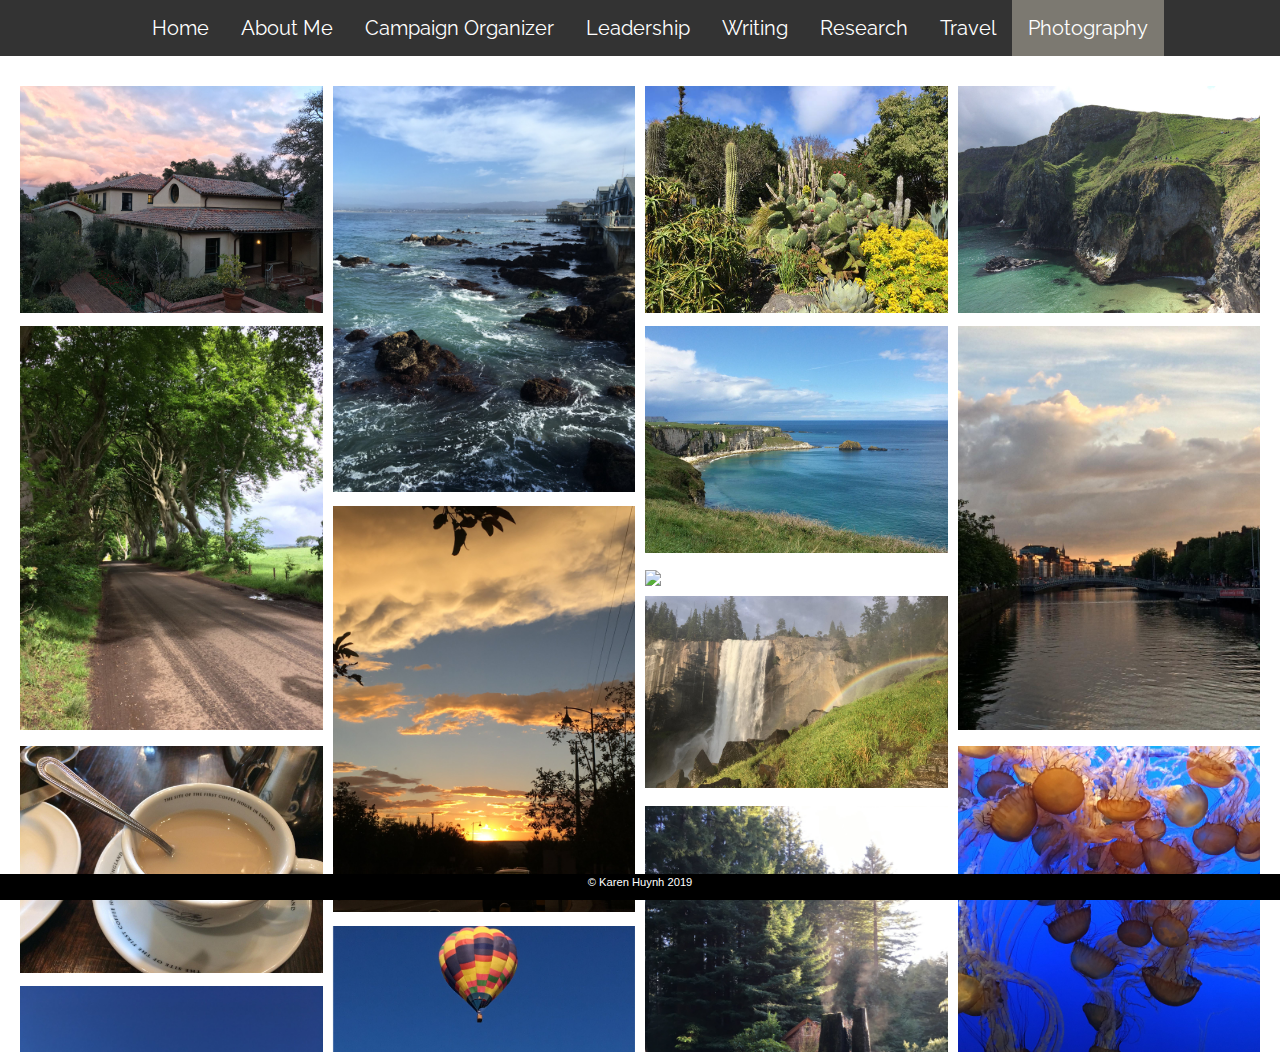
==== photo.html @ 9cfc8cc1 "Add files via upload" ====
<!DOCTYPE html>
<html lang="en" >

<head>
  <meta charset="UTF-8">
  <title>Erin's Website</title>
  <link href="https://fonts.googleapis.com/css?family=Open+Sans+Condensed:300,700" rel="stylesheet">
  <link href='https://fonts.googleapis.com/css?family=Raleway' rel='stylesheet'>

  <link href='https://fonts.googleapis.com/css?family=Josefin Sans' rel='stylesheet'>
  <link rel='stylesheet' href='https://cdnjs.cloudflare.com/ajax/libs/meyer-reset/2.0/reset.min.css'>

  <link rel="stylesheet" href="css/style-travel.css">

  <meta name="viewport" content="width=device-width, initial-scale=1">
  <link rel="stylesheet" href="https://maxcdn.bootstrapcdn.com/bootstrap/3.4.0/css/bootstrap.min.css">
  <script src="https://ajax.googleapis.com/ajax/libs/jquery/3.3.1/jquery.min.js"></script>
  <script src="https://maxcdn.bootstrapcdn.com/bootstrap/3.4.0/js/bootstrap.min.js"></script>

</head>

<body>

  <ul class="nav">
    <li><a href="index.html">Home</a></li>
    <li><a href="about.html">About Me</a></li>
    <li><a href="camp.html">Campaign Organizer</a></li>
    <li><a href="leader.html">Leadership</a></li>
    <li><a href="writing.html">Writing</a></li>
    <li><a href="research.html">Research</a></li>
    <li><a href="travel.html">Travel</a></li>
    <li><a class="active" href="photo.html">Photography</a></li>
  </ul>


  <div class="grid">

    <div class="item photo">
    <div class="content">
      <img class="photothumb" src="images/photography.jpg">
      <div class="middle">
        <div class="text">Stanford Lagunita</div>
      </div>
    </div>
  </div>

  <div class="item photo">
    <div class="content">
      <img class="photothumb" src="images/photography2.jpg">
      <div class="middle">
        <div class="text">Monterey Bay Aquarium</div>
      </div>
    </div>
  </div>

  <div class="item photo">
    <div class="content">
      <img class="photothumb" src="images/photo3.jpg">
      <div class="middle">
        <div class="text">Stanford Cactus Garden</div>
      </div>
    </div>
  </div>

  <div class="item photo">
    <div class="content">
      <img class="photothumb" src="images/photo4.jpg">
      <div class="middle">
        <div class="text">Ireland</div>
      </div>
    </div>
  </div>

  <div class="item photo">
    <div class="content">
      <img class="photothumb" src="images/photo5.jpg">
      <div class="middle">
        <div class="text">The Dark Hedges</div>
      </div>
    </div>
  </div>

  <div class="item photo">
    <div class="content">
      <img class="photothumb" src="images/photo6.jpg">
      <div class="middle">
        <div class="text">Dover, Kent</div>
      </div>
    </div>
  </div>

  <div class="item photo">
    <div class="content">
      <img class="photothumb" src="images/photo7.jpg">
      <div class="middle">
        <div class="text">Dublin, Ireland</div>
      </div>
    </div>
  </div>

  <div class="item photo">
    <div class="content">
      <img class="photothumb" src="images/photo8.jpg">
      <div class="middle">
        <div class="text">Albuquerque, NM</div>
      </div>
    </div>
  </div>

  <div class="item photo">
    <div class="content">
      <img class="photothumb" src="images/photo-SW.jpg">
      <div class="middle">
        <div class="text">Southwest, US</div>
      </div>
    </div>
  </div>

  <div class="item photo">
    <div class="content">
      <img class="photothumb" src="images/photo-vernal.jpg">
      <div class="middle">
        <div class="text">Vernal Falls, Yosemite</div>
      </div>
    </div>
  </div>

  <div class="item photo">
    <div class="content">
      <img class="photothumb" src="images/photo-oxford-oxfordshire.jpg">
      <div class="middle">
        <div class="text">Oxford, Oxfordshire</div>
      </div>
    </div>
  </div>

  <div class="item photo">
    <div class="content">
      <img class="photothumb" src="images/photo-monterey.jpg">
      <div class="middle">
        <div class="text">Monterey Bay Aquarium</div>
      </div>
    </div>
  </div>

  <div class="item photo">
    <div class="content">
      <img class="photothumb" src="images/photo-mendocino.jpg">
      <div class="middle">
        <div class="text">Mendocino, CA</div>
      </div>
    </div>
  </div>

  <div class="item photo">
    <div class="content">
      <img class="photothumb" src="images/photo-balloon2-NM.jpg">
      <div class="middle">
        <div class="text">New Mexico</div>
      </div>
    </div>
  </div>

  <div class="item photo">
    <div class="content">
      <img class="photothumb" src="images/photo-balloon-NM.jpg">
      <div class="middle">
        <div class="text">New Mexico</div>
      </div>
    </div>
  </div>

  <div class="item photo">
    <div class="content">
      <img class="photothumb" src="images/photo-sunrise-NM.jpg">
      <div class="middle">
        <div class="text">New Mexico</div>
      </div>
    </div>
  </div>

  <div class="footer">
    <p>&copy; Karen Huynh 2019</p>
  </div>



</div>
    <script  src="js/index.js"></script>




</body>

</html>
---- css/style-travel.css ----
#block {
  position: relative;
  margin: 100px;
  /* Add shadows to create the "card" effect */
    box-shadow: 0 4px 8px 0 rgba(0,0,0,0.2);
    transition: 0.3s;
    padding-bottom: 30px;
}

#block .number {
  position: absolute;
  top: 0px;
  left: -40px;
  color: rgba(0, 0, 0, 0.25);
  font-family: 'Raleway', sans-serif; font-size: 36px;
  font-weight: bold;
}

#block .heading {
  font-family: 'Raleway', sans-serif;
  font-size: 25px;
  font-weight: bold;
  color: rgb(51,51,51);
  margin-top: 5px;
  padding: 10px;
}

.heading {
  font-family: 'Raleway', sans-serif;
  font-size: 25px;
  font-weight: bold;
  color: rgb(51,51,51);
  margin-top: 5px;
  padding: 10px;
}

#block a {
  color: #42b4d6;
  text-decoration: none
}

#block a:hover {
  text-decoration: none;
}

#block .button {
  margin: 10px;
  font-family: 'Raleway';
  font-size: 15px;
  padding: 20px;
  background-color: white;
  color: black;
    border: 0.5px solid LightGray; 
}

#block .button:hover {
  background-color: LightGray; /* Green */
  color: black;
}

#block .section {
  margin-top: 0px;
  font-family: 'Raleway';
  font-size: 18px;
  line-height: 20px;
  padding: 10px;
  color - rgb(51,51,51);
  margin-bottom: 30px;

}

.section {
  margin-top: 0px;
  font-family: 'Raleway';
  font-size: 18px;
  line-height: 20px;
  padding: 10px;
  color - rgb(51,51,51);
  margin-bottom: 20px;

}

.caption {
  margin-top: 0px;
  font-family: 'Raleway';
  font-size: 15px;
  line-height: 20px;
  padding-left: 10px;
  color - rgb(51,51,51);
  margin-bottom: 00px;

}

#block .photo img {
  height: 100%;
  width: 100%;
  margin-bottom: 0px;
}

#block .section strong {
  font-weight: bold;
}










ul.nav {
  font-family: 'Raleway', sans-serif;
  display: flex;
  justify-content: center;   /* horizontal alignment */
  align-items: center; 
  font-size: calc(0.5vw + 1.5vmin); /*adjust*/
  list-style-type: none;
  margin-top: -20px;
  margin-right: -20px;
  margin-bottom: 20px;
  padding: 0px;
  overflow: hidden;
  background-color: #333;
  position: -webkit-sticky; /* Safari */
  position: sticky;
  top: 0;
  z-index: 3;
}

li {
  float: left;
}

ul.nav li a {
  display: block;
  color: white;
  text-align: center;
  padding: 14px 16px;
  text-decoration: none;
}

ul.nav li a:hover {
  background-color: #969288;
}

.active {
  background-color: #7c7971;
}


/* added */
#header {
  margin-top: -20px;
  margin-left: -20px;  /* used to make it flush against */
  margin-right: -20px;
  position: relative;
  margin-bottom: 20px;
}

#header img {
  position: relative;
  text-align: center;
/*  width: 100%;
  height: 500px;*/
  height: 100%;
  width: 100%;


}

#header .title {
  position: absolute;
  top: 80%;
  left: 50%;
  transform: translate(-50%, -50%);
  font-family: 'Raleway', sans-serif;
  font-size: 36px;
  color: white;
  max-width: 780px;
}


/* Added */ 
#header .open {
  position: absolute;
  top: 5%;
  left: 5%;
  transform: translate(-50%, -50%);
  font-style: 'Roboto Slab', serif;
  font-size: 36px;
  color: white;
  max-width: 780px;
}


.grid {
  margin: 20px;
  margin-top: 50px;
  display: grid;
  grid-gap: 10px;
  grid-template-columns: repeat(auto-fill, minmax(250px,1fr));
  grid-auto-rows: 20px;
  margin-bottom: 100px;
}




/* Non-grid specific CSS */  
body {
  margin: 20px;
	color: #374046;
	background-color: white;
	font-family: 'Open Sans Condensed', sans-serif;
	font-size: 1.15em;
	text-rendering: optimizeLegibility;
	-webkit-font-smoothing: antialiased;

}

.item {
  background-color: #ffffff;
}

.photothumb{
  width: 100%;
  transition: .5s ease;
  backface-visibility: hidden;
}

.title {
  padding: 20px;

 }

.title h3{
  font-size: 1.2em;
  color: #ffffff;
  text-transform: uppercase;
}

.project .title{
  background-color: #607D8B;
}

.blog .title{
  background-color: #ff9800;
}

.photo .title{
  background-color: #f44336;
}

.desc{
  padding: 10px 10px 5px 10px;
}

.desc img{
  width: 50%;
  margin: 0 10px 10px 0;
  float: left;
}

.desc p{
  margin-bottom: 10px;
}


.content {
  position: relative;
/*  width: 50%;
*/}

.middle {
  transition: .5s ease;
  opacity: 0;
  position: absolute;
  top: 50%;
  left: 50%;
  transform: translate(-50%, -50%);
  -ms-transform: translate(-50%, -50%);
  text-align: center;
}

.content:hover .middle {
  opacity: 1;
}

.content:hover .photothumb {
  opacity:0.2; /* how much transparent you want image to be*/
  filter:alpha(opacity=40); /* browser fix*/
  -webkit-opacity:0.2; /*vendor prefixes for website browsers*/
  -moz-opacity:0.2; /* same as above, edited thankx to @ Daniel_Lisik  */
}


.text {
  font-family: "Josefin Sans";
  color: black;
  font-size: 16px;
}

/* Medium screens */
@media only screen and (max-width: 650px) {
  ul {
    flex-wrap: wrap;
    justify-content: flex-start;
  }
  .grid {
    display: grid;
    grid-gap: 10px;
    grid-template-columns: 1fr;
    grid-auto-rows: 20px;
  }

}

.footer {
   position: fixed;
   font-size: 80%;
   left: 0;
   bottom: 0;
   width: 100%;
   background-color: black;
   color: white;
   text-align: center;
}
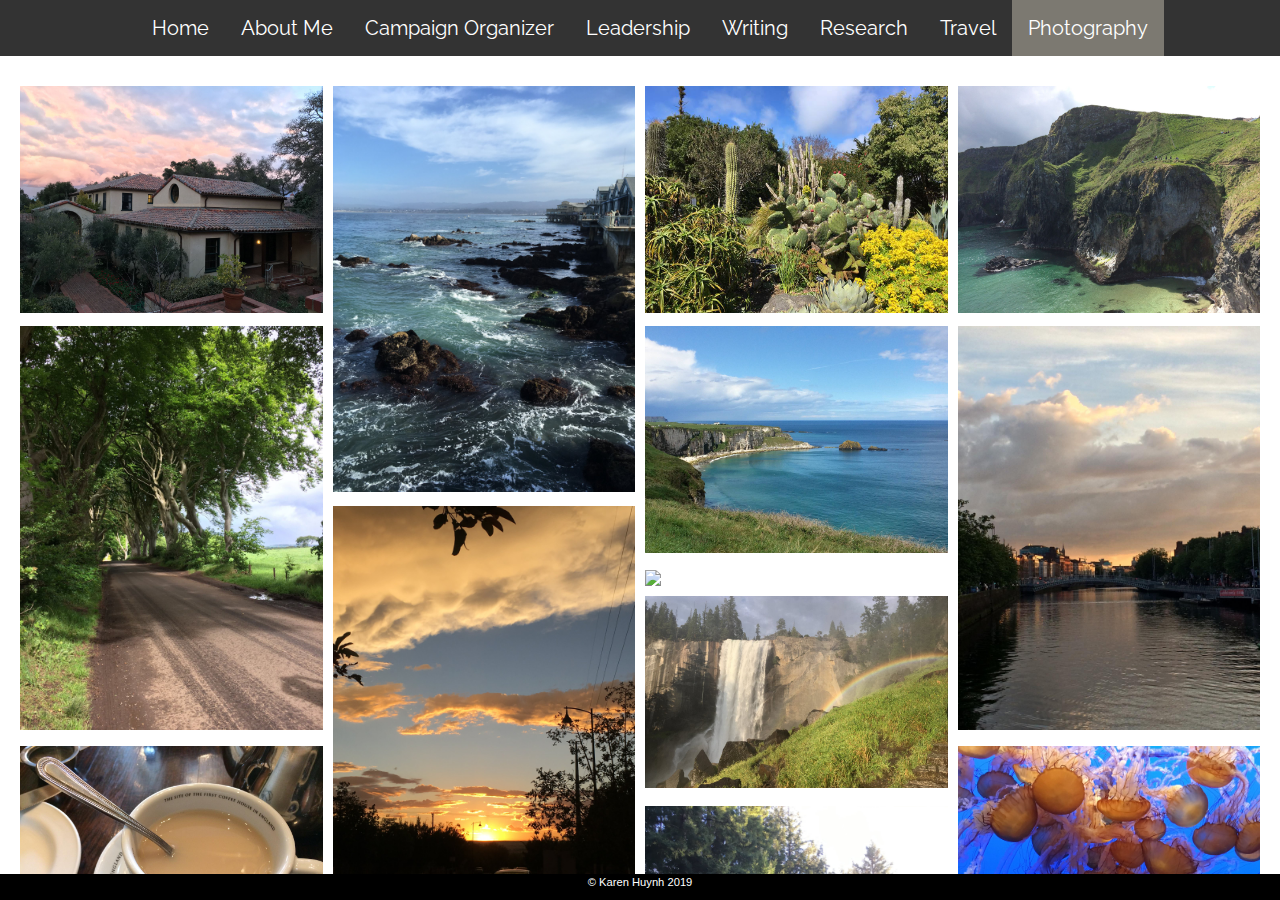
==== commit b01508c3: "Add files via upload" ====
--- a/photo.html
+++ b/photo.html
@@ -186,6 +186,8 @@
 
 
 </div>
+
+    <script src='https://cdnjs.cloudflare.com/ajax/libs/jquery.imagesloaded/4.1.1/imagesloaded.pkgd.min.js'></script>
     <script  src="js/index.js"></script>
 
 
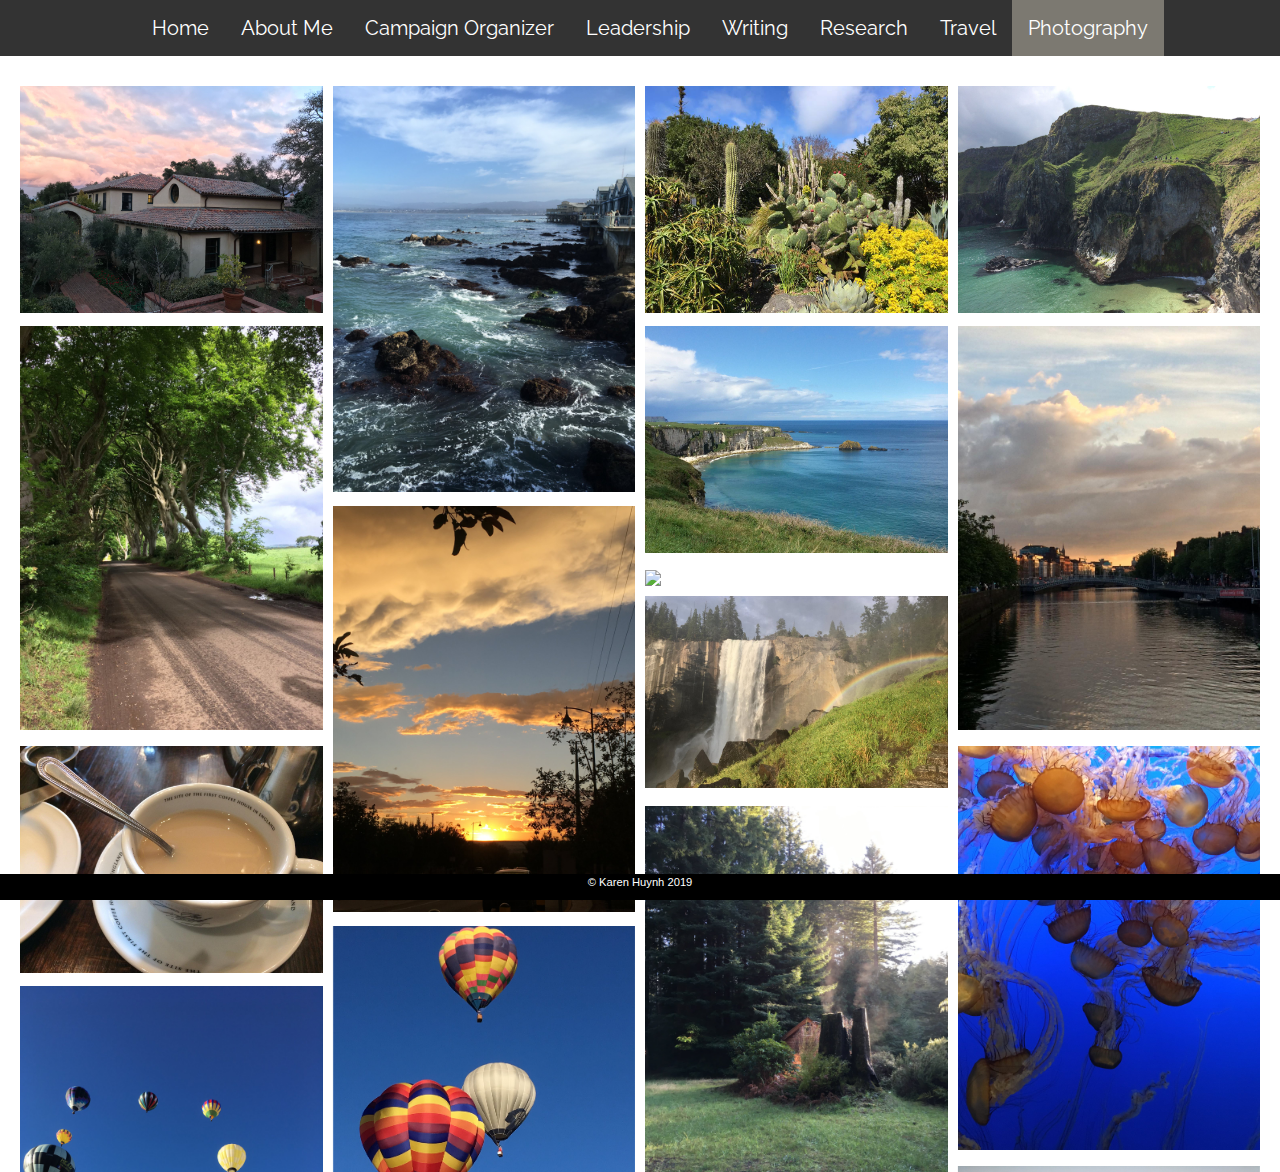
==== commit 2fc34b88: "Add files via upload" ====
--- a/photo.html
+++ b/photo.html
@@ -17,9 +17,11 @@
   <script src="https://ajax.googleapis.com/ajax/libs/jquery/3.3.1/jquery.min.js"></script>
   <script src="https://maxcdn.bootstrapcdn.com/bootstrap/3.4.0/js/bootstrap.min.js"></script>
 
+  <script src='https://cdnjs.cloudflare.com/ajax/libs/jquery.imagesloaded/4.1.1/imagesloaded.pkgd.min.js'></script>
 </head>
 
 <body>
+  <script src='https://cdnjs.cloudflare.com/ajax/libs/jquery.imagesloaded/4.1.1/imagesloaded.pkgd.min.js'></script>
 
   <ul class="nav">
     <li><a href="index.html">Home</a></li>
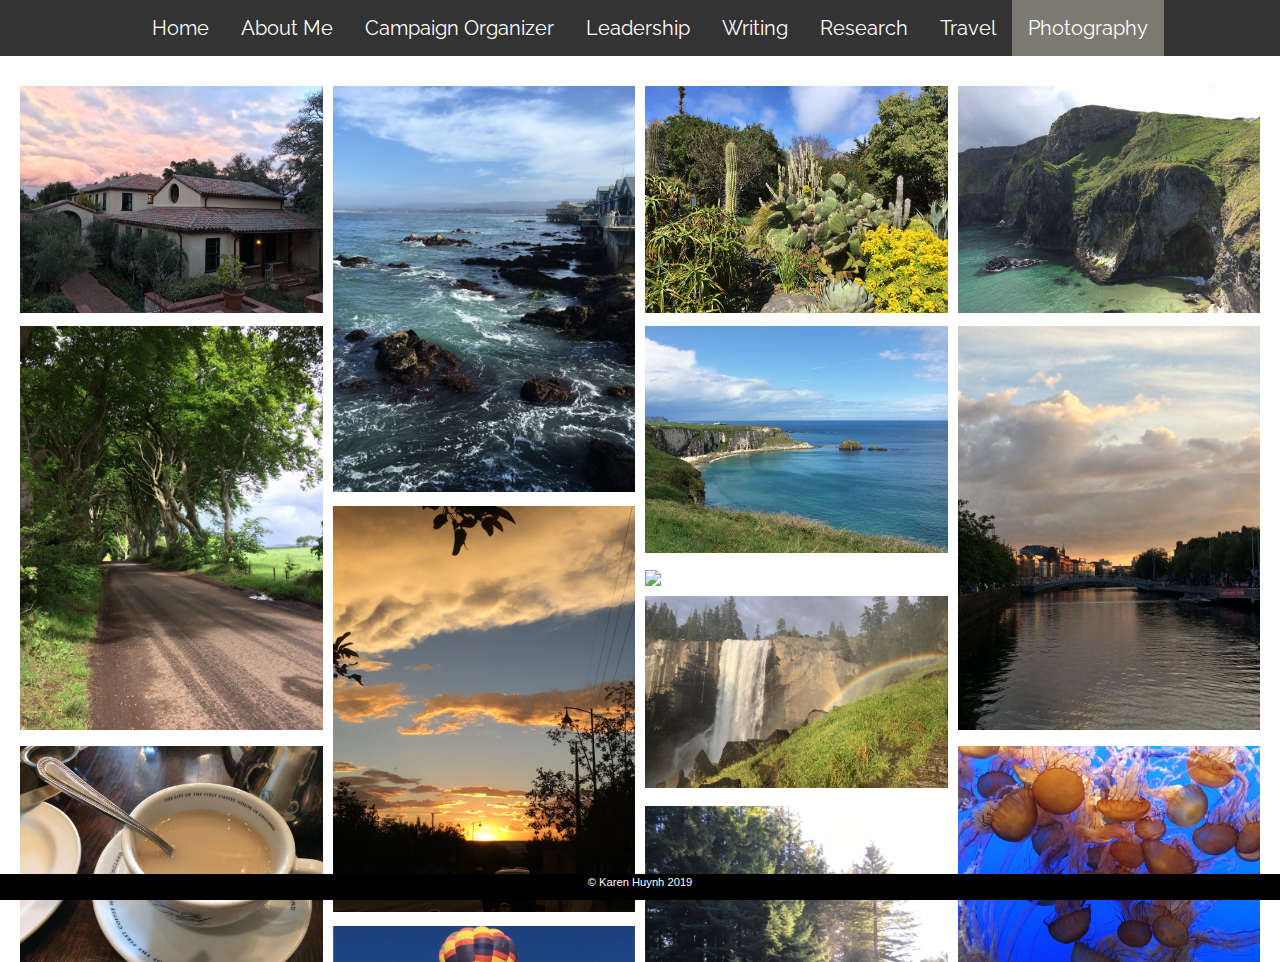
==== commit 0ba083a3: "Add files via upload" ====
--- a/photo.html
+++ b/photo.html
@@ -17,11 +17,10 @@
   <script src="https://ajax.googleapis.com/ajax/libs/jquery/3.3.1/jquery.min.js"></script>
   <script src="https://maxcdn.bootstrapcdn.com/bootstrap/3.4.0/js/bootstrap.min.js"></script>
 
-  <script src='https://cdnjs.cloudflare.com/ajax/libs/jquery.imagesloaded/4.1.1/imagesloaded.pkgd.min.js'></script>
 </head>
 
 <body>
-  <script src='https://cdnjs.cloudflare.com/ajax/libs/jquery.imagesloaded/4.1.1/imagesloaded.pkgd.min.js'></script>
+
 
   <ul class="nav">
     <li><a href="index.html">Home</a></li>
